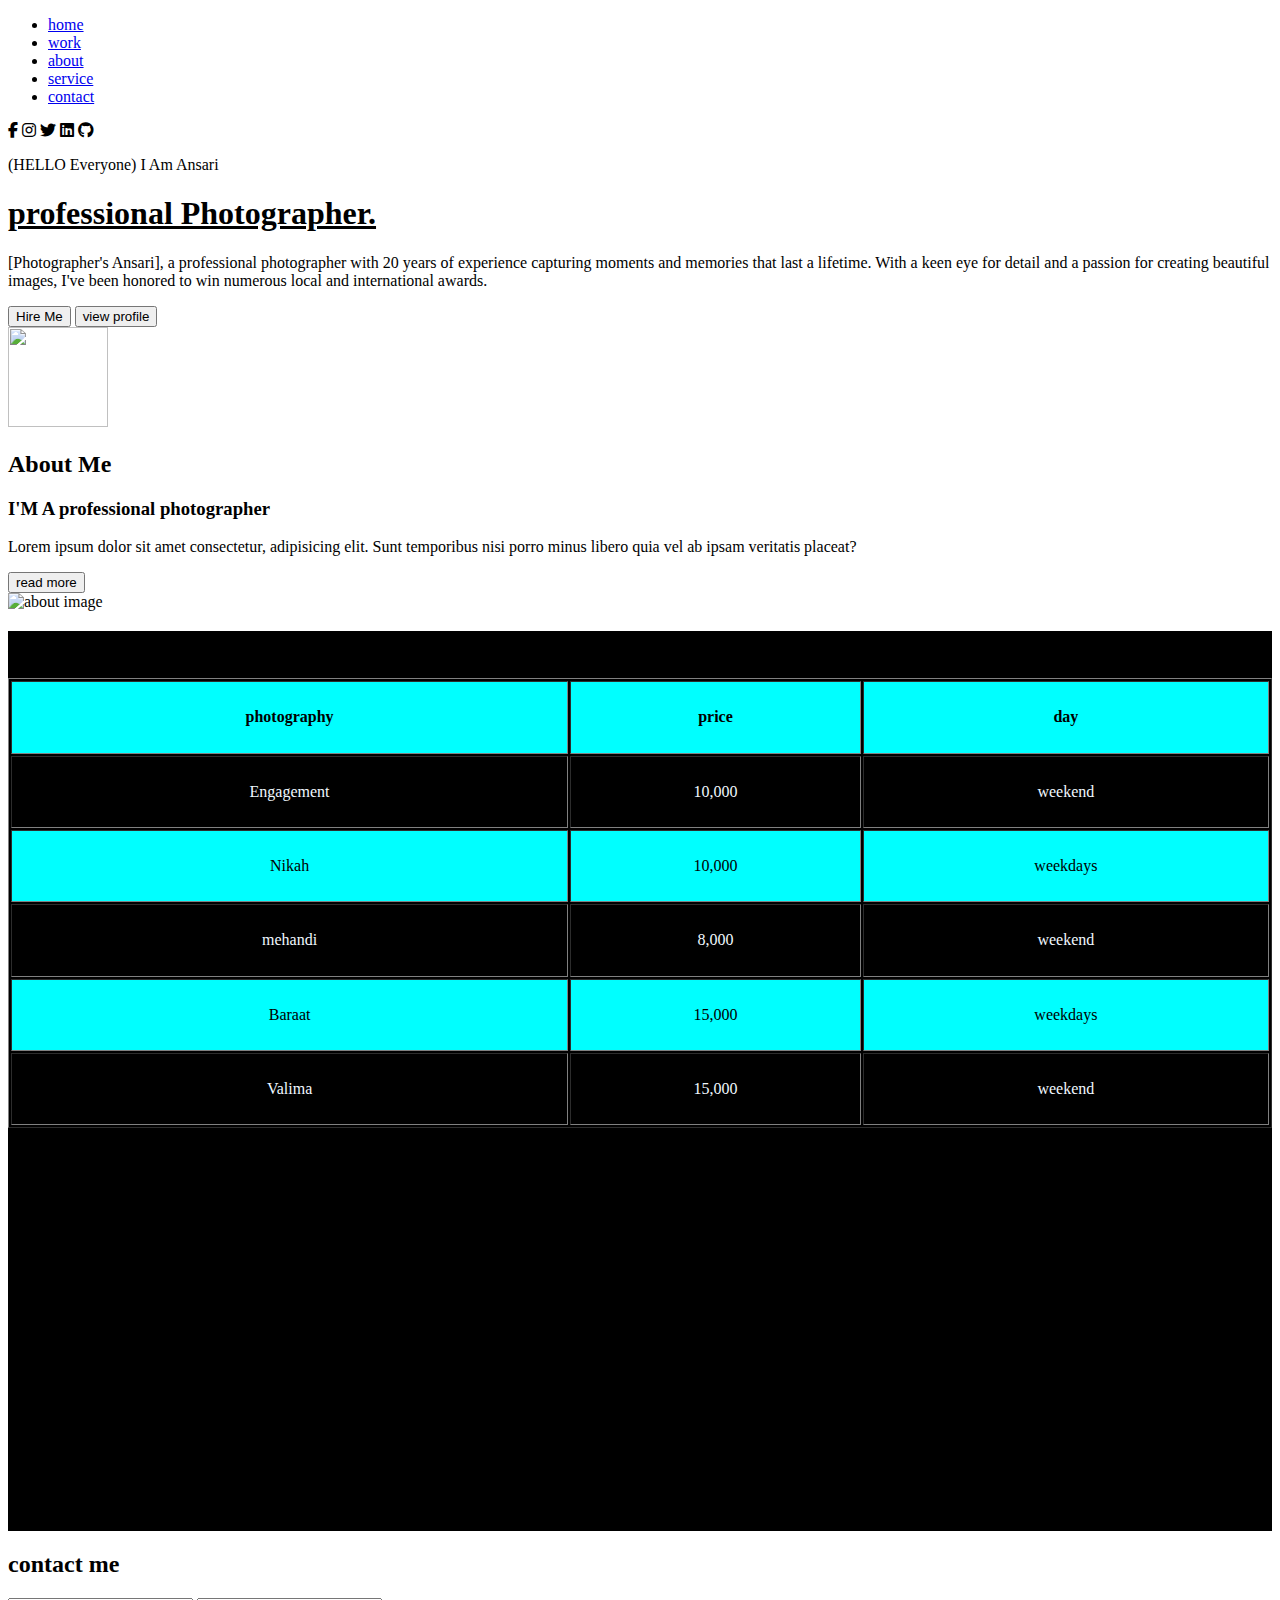
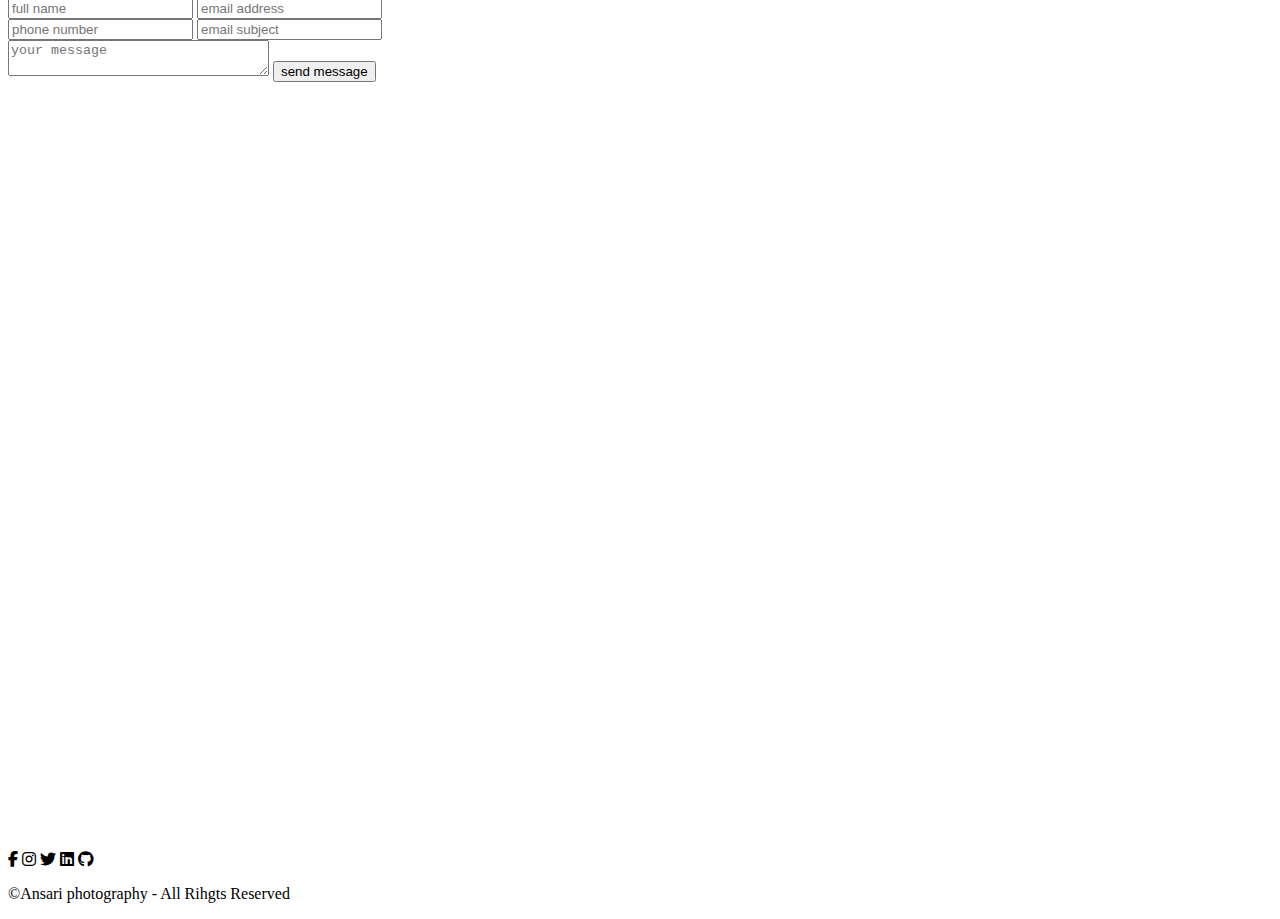
==== index.html @ a5bccf0c "Website done" ====
<!DOCTYPE html>
<html lang="en">

<head>
    <meta charset="UTF-8">
    <meta name="viewport" content="width=device-width, initial-scale=1.0">
    <title>wedding photography</title>
    <link rel="stylesheet" href="style.css">
    <link rel="stylesheet" href="https://cdnjs.cloudflare.com/ajax/libs/font-awesome/6.6.0/css/all.min.css">
</head>

<body>
    <div class="wedding-photography">
        <ul class="navlist">
            <li><a href="#">home</a></li>
            <li><a href="#">work</a></li>
            <li><a href="#">about</a></li>
            <li><a href="#">service</a></li>
            <li><a href="#">contact</a></li>

        </ul>
        <div class="left-container">
            <div class="innerLeft">
                <div class="icons">
                    <i class="fa-brands fa-facebook-f"></i>
                    <i class="fa-brands fa-instagram"></i>
                    <i class="fa-brands fa-twitter"></i>
                    <i class="fa-brands fa-linkedin"></i>
                    <i class="fa-brands fa-github"></i>
                </div>
                <div class="content">
                    <p class="intro"><SPan>(HELLO Everyone)</SPan> I Am Ansari</p>
                    <h1><u>professional Photographer.</u></h1>
                    <p class="detail"> [Photographer's Ansari], a professional photographer with 20 years of experience
                        capturing moments and memories that last a lifetime. With a keen eye for detail and a passion
                        for creating
                        beautiful images, I've been honored to win numerous local and international awards.</p>
                    <div class="btn-container">
                        <button>Hire Me </button>
                        <button>view profile</button>
                    </div>
                </div>
            </div>
            <div class="imgWrap">
                <img src="Untitled design.png" style="height: 100px; width: 100px;" />
            </div>
        </div>



    </div>
    <section>
        <section class="about" id="about">
            <div class="about-content">
                <h2 class="heading">About <span>Me</span></h2>
                <h3>I'M A <span> professional photographer</span></h3>
                <p>Lorem ipsum dolor sit amet consectetur, adipisicing elit. Sunt temporibus nisi porro minus libero
                    quia vel ab ipsam veritatis placeat?</p>
                <div class="button">
                    <button>read more</button>

                </div>

            </div>
            <div class="About-Img">
                <img src="Untitled design.png" alt="about image">
            </div>
        </section>
    <section class="service" id="service">
    <section style="background-color: black; height: 100vh;"> 
        <h2 CLASS="heading">My sevices</h2>
        <table border="n" style="width: 100%; text-align: center; height: 50vh;">
            <tr style="background-color: aqua;">
                <th>photography</th>
                <th>price</th>
                <th>day</th>
            </tr>
            <tr style="color: aliceblue;">
                <td>Engagement</td>
                <td>10,000</td>
                <td>weekend</td> 

            </tr>
            <tr style="background-color: aqua;">
                <td>Nikah</td>
                <td>10,000</td>
                <td>weekdays</td>
            </tr>
            <tr style="color: aliceblue;">
                <td>mehandi</td>
                <td>8,000</td>
                <td>weekend</td>
            </tr>
            <tr style="background-color: aqua;">
                <td>Baraat</td>
                <td>15,000</td>
                <td>weekdays</td>
            </tr>
            <tr style="color: aliceblue;">
                <td>Valima</td>
                <td>15,000</td>
                <td>weekend</td>
            </tr>
        </table>
    </div>
</section>
<section class="contact" id="contact" style="height: 100vh;">
    <h2 class="headind">contact me</h2>
    <form action="a">
        <div class="input-box">
            <input type="text"placeholder="full name">
            <input type="email"name"email" placeholder="email address">
        </div>
        <div class="input-box">
            <input type="number" placeholder="phone number">
            <input type="text" placeholder="email subject">
        </div>
        <textarea name="message" id="" cols="30"row="10"placeholder="your message"></textarea>
        <input type="submit" value="send message" class="btn">
    </form>

</section>
<footer class="footer">
    <div class="social">
        <i class="fa-brands fa-facebook-f"></i>
        <i class="fa-brands fa-instagram"></i>
        <i class="fa-brands fa-twitter"></i>
        <i class="fa-brands fa-linkedin"></i>
        <i class="fa-brands fa-github"></i>
    </div>
    <p class="copyright">
        &copy;Ansari photography - All Rihgts Reserved
    </p>
</footer>
    
</body>
</head>
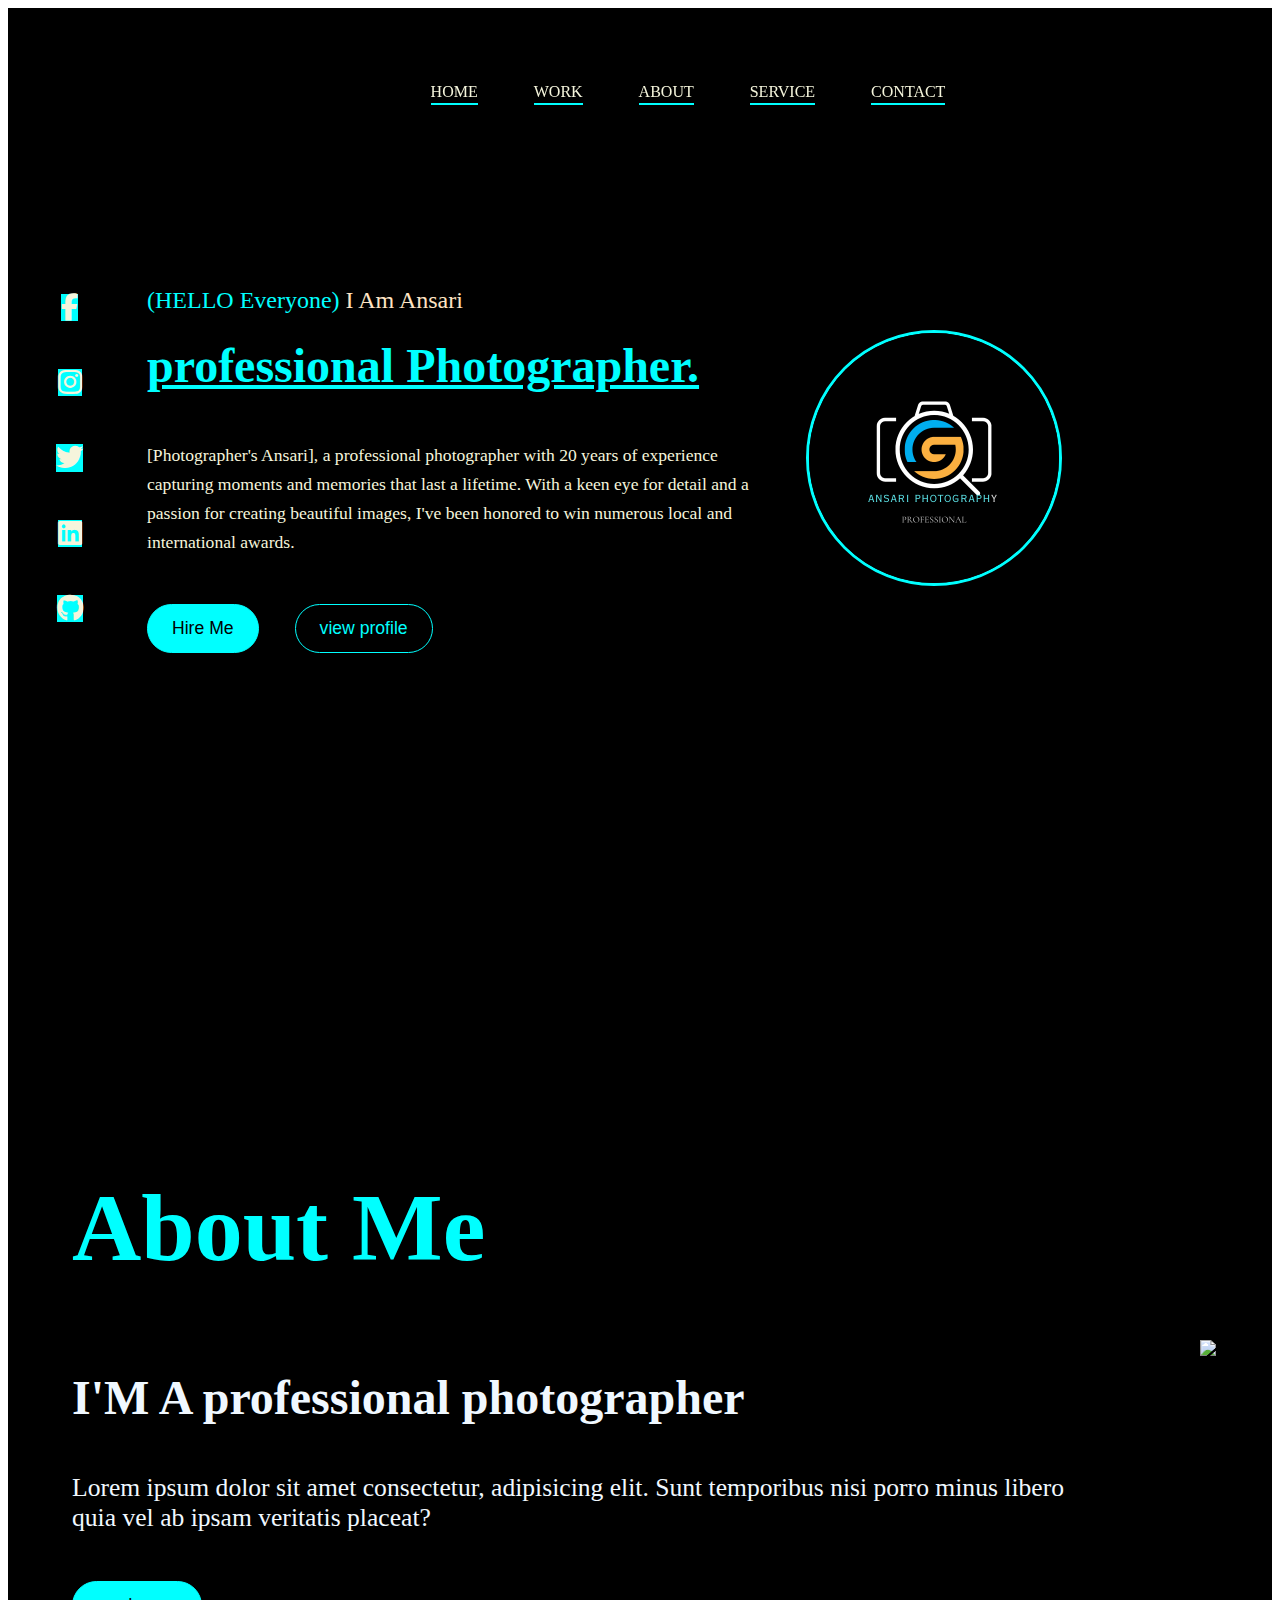
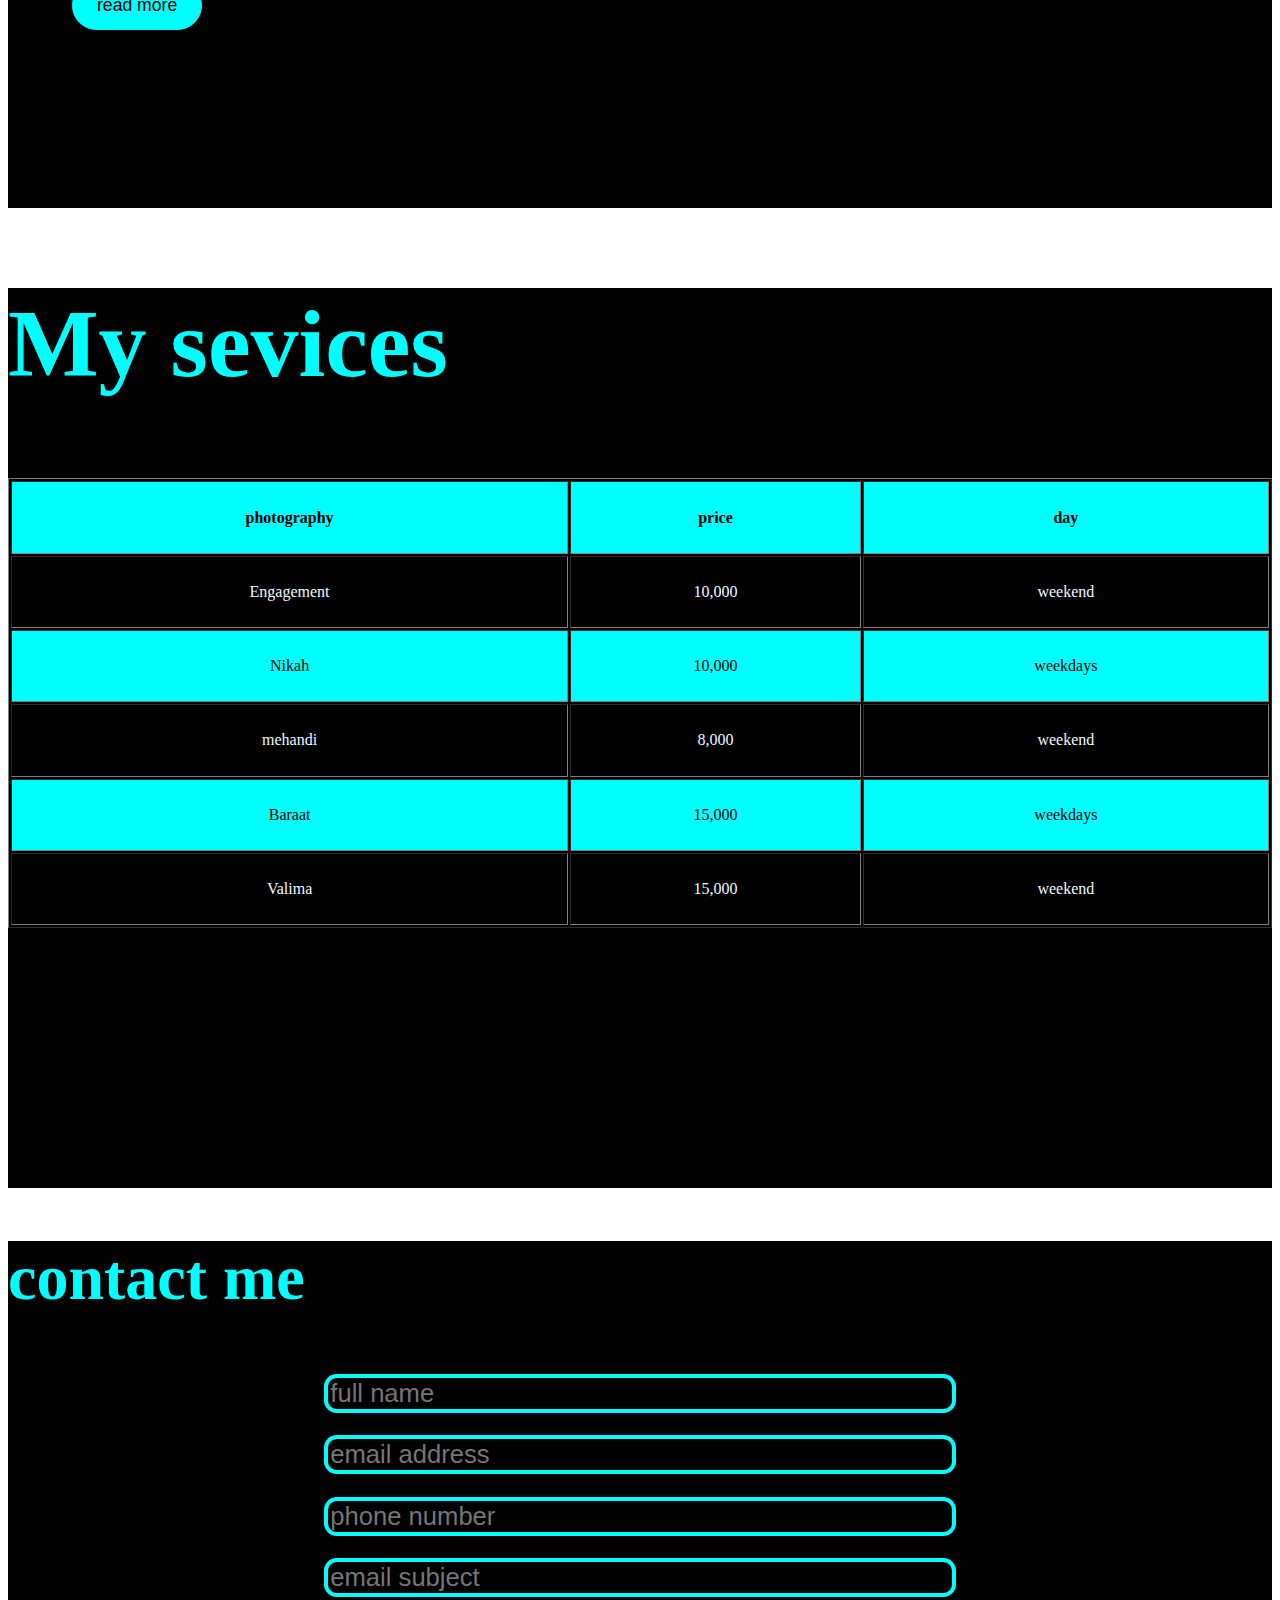
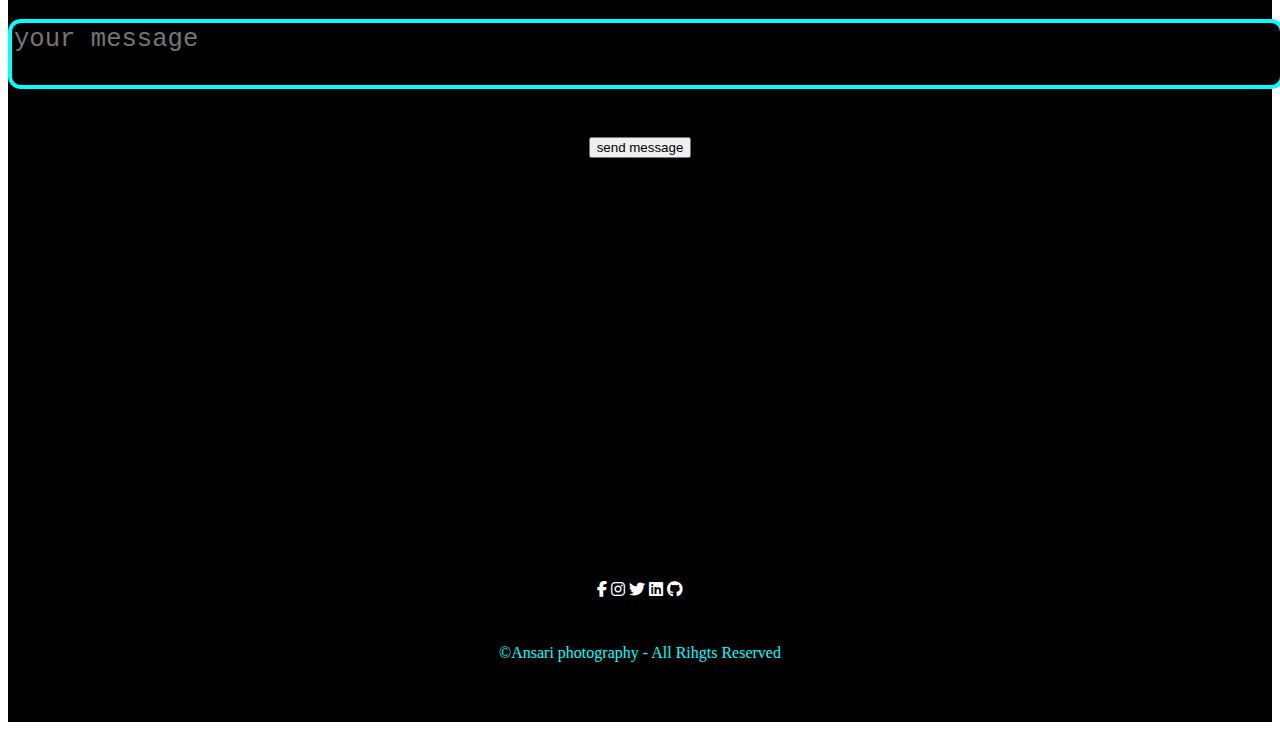
==== commit 52a51780: "Add Image" ====
--- a/index.html
+++ b/index.html
@@ -42,7 +42,7 @@
                 </div>
             </div>
             <div class="imgWrap">
-                <img src="Untitled design.png" style="height: 100px; width: 100px;" />
+                <img src="img.png" style="height: 100px; width: 100px;" />
             </div>
         </div>
 
--- a/style.css
+++ b/style.css
@@ -0,0 +1,282 @@
+.wedding-photography {
+    min-height: 100vh;
+    width: 100%;
+    display: flex;
+}
+
+.navlist {
+    display: flex;
+    gap: 3.5rem;
+    height: 15vh;
+    width: 100%;
+    justify-content: center;
+    align-items: center;
+    position: fixed;
+}
+
+.navlist li {
+    list-style: none;
+
+}
+
+.navlist li a {
+    text-decoration: none;
+    text-transform: uppercase;
+    font-size: 1rem;
+    color: beige;
+    position: relative;
+}
+
+.left-container,
+.right-container {
+    height: 100vh;
+    display: flex;
+    align-items: center;
+}
+
+.left-container {
+    background-color: black;
+    width: 100%;
+    padding-left: 3rem;
+    display: flex;
+    flex-direction: row;
+    gap: 20px;
+}
+
+.icons .fa-brands {
+    color: beige;
+    font-size: 1.7rem;
+}
+
+.icons {
+    display: flex;
+    flex-direction: column;
+    justify-content: center;
+    align-items: center;
+    gap: 3rem;
+}
+
+.content {
+    margin-left: 4rem;
+}
+
+.content .intro {
+    font-size: 1.5rem;
+    color: bisque;
+}
+
+.content .intro span {
+    color: aqua;
+}
+
+.content h1 {
+    font-size: 3rem;
+    color: aqua;
+    /* max-width: 38rem; */
+    margin: 1.1rem 0 3rem 0;
+}
+
+.content .detail {
+    font-size: 1.1rem;
+    color: beige;
+    /* max-width: 38rem; */
+    margin: 1.1rem 0 3rem 0;
+    line-height: 1.8rem;
+}
+
+.btn-container button {
+    border: .1rem solid aqua;
+    font-size: 1.1rem;
+    padding: .8rem 1.5rem;
+    border-radius: 5rem;
+    cursor: pointer;
+
+}
+
+button:nth-child(1) {
+    background-color: aqua;
+}
+
+button:nth-child(2) {
+    background-color: transparent;
+    color: aqua;
+    margin-left: 2rem;
+}
+
+button:nth-child(1):hover {
+    background: transparent;
+    color: azure;
+}
+
+button:nth-child(2):hover {
+    background: aqua;
+    color: black;
+}
+
+.icons .fa-brands {
+    cursor: pointer;
+    background: linear-gradient(aqua);
+}
+
+.navlist li a::after {
+    content: "";
+    position: absolute;
+    background-color: aqua;
+    width: 100%;
+    height: .1rem;
+    left: 0;
+    bottom: -5px;
+}
+
+.innerLeft {
+    display: flex;
+    flex-direction: row;
+    max-width: 60%;
+}
+
+.imgWrap {
+    max-width: 40%;
+    display: flex;
+    justify-content: center;
+    align-items: center;
+}
+
+.imgWrap img {
+    height: 250px !important;
+    width: 250px !important;
+    border-radius: 100%;
+    object-fit: cover;
+    border: 3px solid aqua;
+}
+.about{
+    display: flex;
+    align-items: center;
+    justify-content: center;
+    gap: 2rem;
+    height: 100vh;
+    background-color: black;
+}
+
+.about-img img{
+    width: 24vh;
+    border: 2px solid aqua;
+    border-radius: 50%;
+    box-shadow: 0 0 25px ;
+    cursor: pointer;
+    transition: 0.4s ease;
+}
+.heading {
+    font-size: 6rem;
+    text-align: left;
+    color: aqua;
+}
+.about-content {
+    padding: 0 4rem;
+}
+.about-content h2{
+    text-align: left;
+    line-height: 1.3;
+
+}
+.about-content h3{
+    font-size: 3rem;
+    color: aliceblue;
+}
+.about-content p{
+    font-size: 1.6rem;
+    margin: 2rem 0 3rem;
+    color: aliceblue;
+}
+.about-content button{
+    border: .1rem solid aqua;
+    font-size: 1.1rem;
+    padding: .8rem 1.5rem;
+    border-radius: 5rem;
+    cursor: pointer;
+    
+}
+.Service h2{
+    margin-bottom: 5rem;
+}
+.Service{
+    background-color: black;
+    display: flex;
+}
+.contact{
+    background: black;
+
+}
+.contact h2{
+      margin-bottom: 3rem;
+      color: aqua;
+      font-size: 4rem;
+}
+.contact form{
+    max-width: 80rem;
+    margin: 1rem auto;
+    text-align: center;
+    margin-bottom: 3rem;
+}
+.contact form .input-box{
+    display: flex;
+    justify-content: center;
+    flex-wrap: wrap;
+}
+.contact form .input-box input,
+.contact form textarea{
+    width: 100%;
+    padding: 1,5rem;
+    font-size: 1.6rem;
+    font color: #fff;
+    background: black;
+    border-radius: 0.8rem;
+    border: 0.25rem solid aqua;
+    margin: 0.7rem 0;
+    resize: none;
+}
+.contact form .input-box input{
+    width: 49%;
+    margin: 0.7rem 0.35rem;
+
+}
+.contact form .btn{
+        margin-top: 2rem;
+}
+.footer{
+    position: relative;
+    bottom: 0;
+    width: 100%;
+    padding: 40px 0;
+    background-color: black;
+}
+.footer .social{
+    text-align: center;
+    padding-bottom: 25px;
+    color: #fff;
+}
+.footer .social a{
+    font-size: 25px;
+    color: aqua;
+    border: 2px solid snow;
+    width: 42px;
+    height: 42px;
+    line-height: 42px;
+    display: inline-block;
+    text-align: center;
+    border-radius: 50%;
+    margin: 0 10px;
+    transition: o.3s ease;
+
+}
+.footer .social a:hover{
+    transform: scale(1.2) translateY(-10px);
+    background-color: black;
+    color: #fff;
+    box-shadow: 0 0 25px red;
+}
+.footer .copyright{
+    margin: 20px;
+    text-align: center;
+    font-size: 16p;
+    color: aqua;
+}